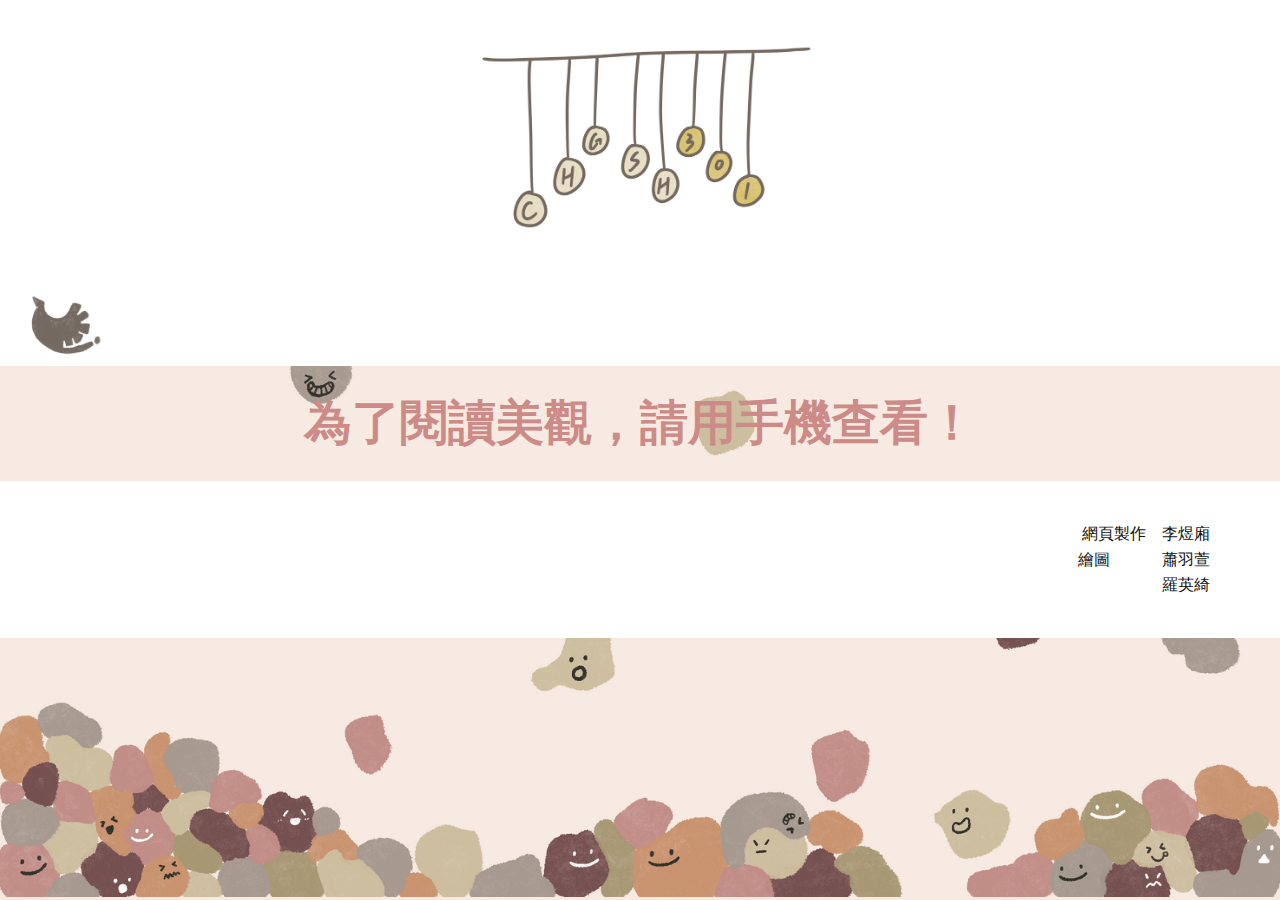
==== MathCard.html @ e6963622 "first commit" ====
<!DOCTYPE html>
<html style="font-size: 16px;">
  <head>
    <meta name="viewport" content="width=device-width, initial-scale=1.0">
    <meta charset="utf-8">
    <meta name="keywords" content="​Famous Fashion Photographers">
    <meta name="description" content="">
    <meta name="robots" content="noindex">
    <title>MathCard</title>
    <link rel="stylesheet" href="nicepage.css" media="screen">
<link rel="stylesheet" href="MathCard.css" media="screen">
    <script class="u-script" type="text/javascript" src="jquery.js" defer=""></script>
    <script class="u-script" type="text/javascript" src="nicepage.js" defer=""></script>
    <meta name="generator" content="Nicepage 4.11.3, nicepage.com">
    
    <link id="u-theme-google-font" rel="stylesheet" href="https://fonts.googleapis.com/css?family=Roboto:100,100i,300,300i,400,400i,500,500i,700,700i,900,900i|Open+Sans:300,300i,400,400i,500,500i,600,600i,700,700i,800,800i">
    <link id="u-page-google-font" rel="stylesheet" href="https://fonts.googleapis.com/css?family=Roboto:100,100i,300,300i,400,400i,500,500i,700,700i,900,900i|Open+Sans:300,300i,400,400i,500,500i,600,600i,700,700i,800,800i">
    
    
    
    
    
    
    
    
    
    <script type="application/ld+json">{
		"@context": "http://schema.org",
		"@type": "Organization",
		"name": "YuriCard"
}</script>
    <meta name="theme-color" content="#478ac9">
    <meta property="og:title" content="MathCard">
    <meta property="og:description" content="">
    <meta property="og:type" content="website">
  </head>
  <body class="u-body u-image u-image-contain u-xl-mode" style="background-position: 50% 50%; background-image: url(&quot;images/image012.png&quot;);"><header class="u-clearfix u-header u-sticky u-sticky-25d1 u-valign-middle u-white u-header" id="sec-eed2" data-animation-name="" data-animation-duration="0" data-animation-delay="0" data-animation-direction=""><img class="u-expanded-height-xs u-image u-image-default u-image-1" src="images/ebe093bd-50b1-2e32-857d-8b7e620f99f1.png" alt="" data-image-width="2048" data-image-height="1536"><img class="u-image u-image-default u-image-2" src="images/image01.png" alt="" data-image-width="1136" data-image-height="1600"></header>
    <section class="u-align-center u-clearfix u-hidden-lg u-hidden-md u-hidden-sm u-hidden-xl u-section-1" id="sec-1967">
      <style data-mode="XXL">@media (max-width: 0px) {
  .u-block-0374-2 {
    min-height: 613px;
  }
  .u-block-0374-9 {
    width: 758px;
    min-height: 478px;
    height: auto;
    margin-top: 60px;
    margin-bottom: 60px;
    margin-left: auto;
    margin-right: auto;
  }
  .u-block-0374-10 {
    position: absolute;
    bottom: 10px;
    width: auto;
    height: auto;
  }
  .u-block-0374-25 {
    background-image: linear-gradient(0deg, rgba(0,0,0,0.4), rgba(0,0,0,0.4)), url("[data-uri]");
    background-position: 50% 50%;
  }
  .u-block-0374-26 {
    padding-top: 30px;
    padding-bottom: 30px;
    padding-left: 60px;
    padding-right: 60px;
  }
  .u-block-0374-32 {
    margin-top: 0;
    margin-bottom: 0;
    margin-left: auto;
    margin-right: auto;
  }
  .u-block-0374-33 {
    width: 409px;
    margin-top: 20px;
    margin-left: auto;
    margin-right: auto;
    margin-bottom: 0;
  }
  .u-block-0374-34 {
    border-style: none;
    font-weight: 700;
    text-transform: uppercase;
    font-size: 0.875rem;
    letter-spacing: 1px;
    background-image: none;
    margin-top: 30px;
    margin-left: auto;
    margin-right: auto;
    margin-bottom: 0;
  }
  .u-block-0374-35 {
    background-image: linear-gradient(0deg, rgba(0,0,0,0.4), rgba(0,0,0,0.4)), url("[data-uri]");
    background-position: 50% 50%;
  }
  .u-block-0374-36 {
    padding-top: 30px;
    padding-bottom: 30px;
    padding-left: 60px;
    padding-right: 60px;
  }
  .u-block-0374-37 {
    margin-top: 0;
    margin-bottom: 0;
    margin-left: auto;
    margin-right: auto;
  }
  .u-block-0374-38 {
    width: 409px;
    margin-top: 20px;
    margin-left: auto;
    margin-right: auto;
    margin-bottom: 0;
  }
  .u-block-0374-39 {
    border-style: none;
    font-weight: 700;
    text-transform: uppercase;
    font-size: 0.875rem;
    letter-spacing: 1px;
    background-image: none;
    margin-top: 30px;
    margin-left: auto;
    margin-right: auto;
    margin-bottom: 0;
  }
  .u-block-0374-16 {
    width: 38px;
    height: 38px;
    background-image: none;
    left: -58px;
    position: absolute;
    right: auto;
  }
  .u-block-0374-7 {
    width: 38px;
    height: 38px;
    background-image: none;
    left: auto;
    position: absolute;
    right: -58px;
  }
}</style>
      <div class="u-clearfix u-sheet u-sheet-1">
        <h3 class="u-align-center u-text u-text-custom-color-6 u-text-1">注意！<br>你已被３０１的<span class="u-text-custom-color-2">畢業小卡</span>造訪<br>感謝你的注意！
        </h3>
        <h3 class="u-align-center u-text u-text-custom-color-6 u-text-2">有背景音樂<span style="font-size: 1rem;">
            <span style="font-size: 1.5rem;"></span>
          </span>
          <br>
        </h3>
        <div class="u-clearfix u-custom-html u-custom-html-1">
          <iframe width="330" height="100" src="https://www.youtube-nocookie.com/embed/-WGaDoOlHwo?;controls=0" title="YouTube video player" frameborder="0" allow="accelerometer; autoplay; clipboard-write; encrypted-media; gyroscope; picture-in-picture" allowfullscreen=""></iframe>
        </div>
      </div>
    </section>
    <section class="u-clearfix u-hidden-lg u-hidden-md u-hidden-sm u-hidden-xl u-section-2" id="sec-2242">
      <div class="u-clearfix u-sheet u-sheet-1">
        <div class="u-custom-color-1 u-expanded-width-xs u-radius-15 u-shape u-shape-round u-shape-1"></div>
        <div class="u-clearfix u-expanded-width u-gutter-0 u-layout-wrap u-layout-wrap-1">
          <div class="u-layout">
            <div class="u-layout-row">
              <div class="u-align-center-lg u-align-center-md u-align-center-sm u-align-center-xl u-align-left-xs u-container-style u-layout-cell u-left-cell u-size-23 u-layout-cell-1">
                <div class="u-container-layout u-valign-middle u-container-layout-1">
                  <div class="u-container-style u-custom-color-2 u-group u-opacity u-opacity-55 u-shape-circle u-group-1">
                    <div class="u-container-layout u-valign-bottom-xs u-container-layout-2">
                      <img class="u-expanded-width-xs u-image u-image-default u-preserve-proportions u-image-1" src="images/math.png" alt="" data-image-width="1600" data-image-height="1600">
                    </div>
                  </div>
                </div>
              </div>
              <div class="u-align-left u-container-style u-layout-cell u-right-cell u-size-37 u-layout-cell-2">
                <div class="u-container-layout u-valign-middle-lg u-valign-middle-md u-valign-middle-sm u-valign-middle-xl u-container-layout-3">
                  <h2 class="u-custom-font u-text u-text-custom-color-7 u-text-default-lg u-text-default-md u-text-default-sm u-text-default-xl u-text-1">你可能正在想：這是什麼東西？</h2>
                  <p class="u-align-left-xs u-custom-font u-text u-text-2">這是一封送給<span class="u-text-custom-color-7">301最讚的數學老師—俊豪</span>的畢業小卡片<br>因為疫情，我們失去了很多能夠聚在一起的機會，<br>而我們在2022年6月6號從彰化女中畢業了。<br>但！是！<br>透過這個卡片，<br>
                    <span class="u-text-custom-color-7" style="font-weight: 700;">即使未來身在不同處，您仍會想起</span>
                    <br>
                    <span style="font-weight: 700;" class="u-text-custom-color-7">301的心依舊與您同在</span>
                    <br>與您仰望同一片天空，與您踏著同一塊土地<br>
                    <span style="font-weight: 700;" class="u-text-custom-color-7">感謝這兩、三年您在彰女陪伴我們的時光</span>
                    <br>
                    <br>301敬上
                  </p>
                </div>
              </div>
            </div>
          </div>
        </div>
      </div>
    </section>
    <section class="u-align-center u-clearfix u-hidden-xs u-section-3" id="sec-a05a">
      <div class="u-clearfix u-sheet u-sheet-1">
        <h1 class="u-text u-text-custom-color-2 u-text-default u-text-1">為了閱讀美觀，請用手機查看！</h1>
      </div>
    </section>
    <section class="u-align-center u-clearfix u-hidden-lg u-hidden-md u-hidden-sm u-hidden-xl u-image-contain u-section-4" id="sec-e9bf" data-image-width="1600" data-image-height="1118">
      <style data-mode="XXL">@media (max-width: 0px) {
  .u-block-1e53-1 {
    background-image: none;
  }
  .u-block-1e53-2 {
    min-height: 579px;
  }
  .u-block-1e53-8 {
    min-height: 480px;
    width: 763px;
    margin-top: 50px;
    margin-bottom: 50px;
    margin-left: auto;
    margin-right: auto;
  }
  .u-block-1e53-9 {
    position: absolute;
    bottom: 10px;
    width: auto;
    height: auto;
  }
  .u-block-1e53-11 {
    padding-top: 30px;
    padding-bottom: 30px;
    padding-left: 80px;
    padding-right: 80px;
  }
  .u-block-1e53-18 {
    width: 83px;
    height: 83px;
    background-image: url("[data-uri]");
    background-position: 50% 50%;
    margin-top: 0;
    margin-bottom: 0;
    margin-left: auto;
    margin-right: auto;
  }
  .u-block-1e53-15 {
    margin-top: 20px;
    margin-left: 0;
    margin-right: 0;
    margin-bottom: 0;
    font-size: 1.25rem;
  }
  .u-block-1e53-16 {
    font-weight: 700;
    margin-top: 35px;
    margin-left: auto;
    margin-right: auto;
    margin-bottom: 0;
  }
  .u-block-1e53-17 {
    font-size: 1rem;
    font-weight: 400;
    margin-top: 15px;
    margin-left: auto;
    margin-right: auto;
    margin-bottom: 0;
  }
  .u-block-1e53-20 {
    padding-top: 30px;
    padding-bottom: 30px;
    padding-left: 80px;
    padding-right: 80px;
  }
  .u-block-1e53-21 {
    width: 83px;
    height: 83px;
    background-image: url("[data-uri]");
    background-position: 50% 50%;
    margin-top: 0;
    margin-bottom: 0;
    margin-left: auto;
    margin-right: auto;
  }
  .u-block-1e53-22 {
    margin-top: 20px;
    margin-left: 0;
    margin-right: 0;
    margin-bottom: 0;
    font-size: 1.25rem;
  }
  .u-block-1e53-23 {
    font-weight: 700;
    margin-top: 35px;
    margin-left: auto;
    margin-right: auto;
    margin-bottom: 0;
  }
  .u-block-1e53-24 {
    font-size: 1rem;
    font-weight: 400;
    margin-top: 15px;
    margin-left: auto;
    margin-right: auto;
    margin-bottom: 0;
  }
  .u-block-1e53-14 {
    width: 43px;
    height: 43px;
    background-image: none;
  }
  .u-block-1e53-7 {
    width: 43px;
    height: 43px;
    background-image: none;
    left: auto;
    position: absolute;
    right: 0;
  }
}</style>
      <div class="u-clearfix u-sheet u-valign-middle-xs u-sheet-1">
        <img class="u-image u-image-default u-image-1" src="images/Myproject1.png" alt="" data-image-width="2048" data-image-height="2048">
        <div class="u-container-style u-custom-color-2 u-effect-over-left u-group u-hover-box u-group-1">
          <div class="u-back-slide u-container-layout u-container-layout-1">
            <img class="u-absolute-hcenter-xs u-expanded u-image u-image-contain u-image-default" src="images/5.png" alt="" data-image-width="3900" data-image-height="3800">
          </div>
          <div class="u-black u-container-layout u-opacity u-opacity-55 u-over-slide u-container-layout-2">
            <p class="u-custom-font u-text u-text-1"> 謝謝老師這兩年ㄉ用心教導！知道老師在行政方面很忙，但還是會幫301很多忙就覺得很感動🥲祝老師早日變輕鬆、煩人的事都消失！💘<br>
              <br>吳衣緁
            </p>
          </div>
        </div>
        <div class="u-align-center-xs u-container-style u-effect-over-left u-group u-hover-box u-palette-1-base u-group-2">
          <div class="u-back-slide u-container-layout u-custom-color-2 u-container-layout-3">
            <img class="u-absolute-hcenter-xs u-expanded u-image u-image-contain u-image-default" src="images/25.png" alt="" data-image-width="3900" data-image-height="3800">
          </div>
          <div class="u-black u-container-layout u-opacity u-opacity-55 u-over-slide u-container-layout-4">
            <p class="u-align-left-xs u-custom-font u-text u-text-2"> 謝謝老師數學課講的是人話🥺讓我聽得懂你的課，每次都覺得有點想哭🥺雖然數學成績還是普普通通，但其實對我來說已經是大躍進了，我心裡會一直感恩你😭😭😭😭😭😭<br>
              <br>陳德諭
            </p>
          </div>
        </div>
        <div class="u-container-style u-effect-over-left u-group u-hover-box u-palette-1-base u-group-3">
          <div class="u-back-slide u-container-layout u-container-layout-5">
            <img class="u-absolute-hcenter-xs u-expanded u-image u-image-default" src="images/17.png" alt="" data-image-width="3900" data-image-height="3800">
          </div>
          <div class="u-black u-container-layout u-opacity u-opacity-55 u-over-slide u-container-layout-6">
            <p class="u-custom-font u-text u-text-3"> 謝謝老師 辛苦了😃<br>
              <br>馬巧殷
            </p>
          </div>
        </div>
        <div class="u-container-style u-effect-over-left u-group u-hover-box u-palette-1-base u-group-4">
          <div class="u-back-slide u-container-layout u-custom-color-2 u-container-layout-7">
            <img class="u-align-center-xs u-image u-image-contain u-image-default u-preserve-proportions u-image-5" src="images/21.png" alt="" data-image-width="1600" data-image-height="1559">
          </div>
          <div class="u-black u-container-layout u-opacity u-opacity-55 u-over-slide u-container-layout-8">
            <p class="u-custom-font u-text u-text-4"> 感謝老師常常幫我update資訊，還有學測前幫我們班加油實在很港動，祝老師每天健健康康開開心心😀<br>
              <br>莊婷嵎<br>
            </p>
          </div>
        </div>
        <div class="u-container-style u-custom-color-2 u-effect-over-left u-group u-hover-box u-group-5">
          <div class="u-back-slide u-container-layout u-container-layout-9">
            <img class="u-absolute-hcenter-xs u-expanded u-image u-image-contain u-image-default" src="images/26.png" alt="" data-image-width="3900" data-image-height="3800">
          </div>
          <div class="u-black u-container-layout u-opacity u-opacity-55 u-over-slide u-container-layout-10">
            <p class="u-custom-font u-text u-text-5"> 謝謝老師發給我們非常足夠的模擬試卷，還認真的寫詳解給我們看。老師總是能用最簡單的方式向我們講解題目，原本在補習班一直覺得數學好難，算得壓力好大，自從放掉補習班🤐，專心聽您上課後，才發現補習班給的有些做法只是為了寫起來光鮮亮麗，實際上並不是最適合我的方法。還是照著老師您的步調走比較安心，現在算數學也變成我的樂趣了~很開心能遇到老師上課時願意接受學生糾錯，但聽說糾正大學教授就等著被當（不知道是不是真的😭）。也謝謝老師請我們喝飲料、吃紅豆餅，還有很多的蛋糕和麵包~🤤祝福老師，身體健康，每天都開開心心🥰~<br>
              <br>黃彩閔
            </p>
          </div>
        </div>
      </div>
    </section>
    <section class="u-align-center u-clearfix u-hidden-lg u-hidden-md u-hidden-sm u-hidden-xl u-section-5" id="sec-21f6">
      <style data-mode="XXL">@media (max-width: 0px) {
   .u-section-5 {
    background-image: none;
  }
  .u-block-ae5b-2 {
    min-height: 579px;
  }
  .u-block-ae5b-8 {
    min-height: 480px;
    width: 763px;
    margin-top: 50px;
    margin-bottom: 50px;
    margin-left: auto;
    margin-right: auto;
  }
  .u-block-ae5b-9 {
    position: absolute;
    bottom: 10px;
    width: auto;
    height: auto;
  }
  .u-block-ae5b-11 {
    padding-top: 30px;
    padding-bottom: 30px;
    padding-left: 80px;
    padding-right: 80px;
  }
  .u-block-ae5b-18 {
    width: 83px;
    height: 83px;
    background-image: url("[data-uri]");
    background-position: 50% 50%;
    margin-top: 0;
    margin-bottom: 0;
    margin-left: auto;
    margin-right: auto;
  }
  .u-block-ae5b-15 {
    margin-top: 20px;
    margin-left: 0;
    margin-right: 0;
    margin-bottom: 0;
    font-size: 1.25rem;
  }
  .u-block-ae5b-16 {
    font-weight: 700;
    margin-top: 35px;
    margin-left: auto;
    margin-right: auto;
    margin-bottom: 0;
  }
  .u-block-ae5b-17 {
    font-size: 1rem;
    font-weight: 400;
    margin-top: 15px;
    margin-left: auto;
    margin-right: auto;
    margin-bottom: 0;
  }
  .u-block-ae5b-20 {
    padding-top: 30px;
    padding-bottom: 30px;
    padding-left: 80px;
    padding-right: 80px;
  }
  .u-block-ae5b-21 {
    width: 83px;
    height: 83px;
    background-image: url("[data-uri]");
    background-position: 50% 50%;
    margin-top: 0;
    margin-bottom: 0;
    margin-left: auto;
    margin-right: auto;
  }
  .u-block-ae5b-22 {
    margin-top: 20px;
    margin-left: 0;
    margin-right: 0;
    margin-bottom: 0;
    font-size: 1.25rem;
  }
  .u-block-ae5b-23 {
    font-weight: 700;
    margin-top: 35px;
    margin-left: auto;
    margin-right: auto;
    margin-bottom: 0;
  }
  .u-block-ae5b-24 {
    font-size: 1rem;
    font-weight: 400;
    margin-top: 15px;
    margin-left: auto;
    margin-right: auto;
    margin-bottom: 0;
  }
  .u-block-ae5b-14 {
    width: 43px;
    height: 43px;
    background-image: none;
  }
  .u-block-ae5b-7 {
    width: 43px;
    height: 43px;
    background-image: none;
    left: auto;
    position: absolute;
    right: 0;
  }
}</style>
      <div class="u-clearfix u-sheet u-sheet-1">
        <img class="u-image u-image-default u-image-1" src="images/Myproject3.png" alt="" data-image-width="2048" data-image-height="2048">
        <img class="u-image u-image-default u-image-2" src="images/Myproject2.png" alt="" data-image-width="2048" data-image-height="2048">
        <img class="u-image u-image-default u-image-3" src="images/Myproject.png" alt="" data-image-width="981" data-image-height="967">
        <div class="u-container-style u-effect-over-left u-group u-hover-box u-palette-1-base u-group-1">
          <div class="u-back-slide u-container-layout u-container-layout-1">
            <img class="u-absolute-hcenter-xs u-expanded u-image u-image-default" src="images/14.png" alt="" data-image-width="3900" data-image-height="3800">
          </div>
          <div class="u-black u-container-layout u-opacity u-opacity-55 u-over-slide u-container-layout-2">
            <p class="u-align-left-xs u-custom-font u-text u-text-1"> 謝謝老師教導！謝謝您花時間幫我寫推薦函，還教了我們兩年數學，辛苦了~<br>
              <br>侯千云
            </p>
          </div>
        </div>
        <div class="u-container-style u-effect-over-left u-group u-hover-box u-palette-1-base u-group-2">
          <div class="u-back-slide u-container-layout u-container-layout-3">
            <img class="u-absolute-hcenter-xs u-expanded u-image u-image-default" src="images/11.png" alt="" data-image-width="3900" data-image-height="3800">
          </div>
          <div class="u-black u-container-layout u-opacity u-opacity-55 u-over-slide u-container-layout-4">
            <p class="u-custom-font u-text u-text-2"> 謝謝老師協助我完成學習歷程，老師在課程方面也對我們班很用心(吃的方面也是<br>
              <br>林怡婷<span style="font-size: 0.75rem;"></span>
            </p>
          </div>
        </div>
        <div class="u-container-style u-custom-color-2 u-effect-over-left u-group u-hover-box u-group-3">
          <div class="u-back-slide u-container-layout u-container-layout-5">
            <img class="u-absolute-hcenter-xs u-expanded u-image u-image-contain u-image-default" src="images/231.png" alt="" data-image-width="3900" data-image-height="3800">
          </div>
          <div class="u-black u-container-layout u-opacity u-opacity-55 u-over-slide u-container-layout-6">
            <p class="u-custom-font u-text u-text-3"> 謝謝老師這兩年的教導，謝謝你高二的時候都會和我們說些課外的東西，讓我們可以自己去探討，讓我覺得非常的有趣，很慶幸可以遇到你這樣的老師<br>
              <br>許瑜甄
            </p>
          </div>
        </div>
        <div class="u-container-style u-custom-color-2 u-effect-over-left u-group u-hover-box u-group-4">
          <div class="u-back-slide u-container-layout u-container-layout-7">
            <img class="u-absolute-hcenter-xs u-expanded u-image u-image-contain u-image-default" src="images/29.png" alt="" data-image-width="3900" data-image-height="3800">
          </div>
          <div class="u-black u-container-layout u-opacity u-opacity-55 u-over-slide u-container-layout-8">
            <p class="u-custom-font u-text u-text-4"> 謝謝老師給我們的自由 還有在課堂上提到的時事 我真的很跟不上流行 您基本上就是我的新聞台🤣 也謝謝老師帶著全班的名字去跑馬拉松 真的有一種被加持到了的感覺 還有您願意抽時間讓我問東問西的（逃國文老師的課）也非常感謝！<br>
              <br>羅英綺
            </p>
          </div>
        </div>
        <div class="u-container-style u-custom-color-2 u-effect-over-left u-group u-hover-box u-group-5">
          <div class="u-back-slide u-container-layout u-container-layout-9">
            <img class="u-absolute-hcenter-xs u-expanded u-image u-image-contain u-image-default" src="images/182.png" alt="" data-image-width="3900" data-image-height="3800">
          </div>
          <div class="u-black u-container-layout u-opacity u-opacity-55 u-over-slide u-container-layout-10">
            <p class="u-custom-font u-text u-text-5"> 謝謝老師😊<br>
              <br>高筠婷
            </p>
          </div>
        </div>
        <div class="u-container-style u-custom-color-2 u-effect-over-left u-group u-hover-box u-group-6">
          <div class="u-back-slide u-container-layout u-container-layout-11">
            <img class="u-absolute-hcenter-xs u-expanded u-image u-image-contain u-image-default" src="images/1.png" alt="" data-image-width="3900" data-image-height="3800">
          </div>
          <div class="u-black u-container-layout u-opacity u-opacity-55 u-over-slide u-container-layout-12">
            <p class="u-custom-font u-text u-text-6"> 謝謝老師教導數學，還有段考的佛心出題😻<br>
              <br>方又幼
            </p>
          </div>
        </div>
        <div class="u-container-style u-effect-over-left u-group u-hover-box u-palette-1-base u-group-7">
          <div class="u-back-slide u-container-layout u-custom-color-2 u-container-layout-13">
            <img class="u-absolute-hcenter-xs u-expanded u-image u-image-contain u-image-default" src="images/4.png" alt="" data-image-width="3900" data-image-height="3800">
          </div>
          <div class="u-black u-container-layout u-opacity u-opacity-55 u-over-slide u-container-layout-14">
            <p class="u-custom-font u-text u-text-7"> 謝謝老師！<br>
              <br>江芮雯
            </p>
          </div>
        </div>
        <div class="u-container-style u-custom-color-2 u-effect-over-left u-group u-hover-box u-group-8">
          <div class="u-back-slide u-container-layout u-container-layout-15">
            <img class="u-absolute-hcenter-xs u-expanded u-image u-image-contain u-image-default" src="images/24.png" alt="" data-image-width="1600" data-image-height="1559">
          </div>
          <div class="u-black u-container-layout u-opacity u-opacity-55 u-over-slide u-container-layout-16">
            <p class="u-custom-font u-text u-text-8"> 謝謝老師的教導，讓我們學習到許多，也祝福老師身體健康，天天開心🥳<br>
              <br>陳姵埼
            </p>
          </div>
        </div>
      </div>
    </section>
    <section class="u-clearfix u-hidden-lg u-hidden-md u-hidden-sm u-hidden-xl u-section-6" id="sec-6e27">
      <div class="u-clearfix u-sheet u-sheet-1">
        <img class="u-image u-image-default u-image-1" src="images/Myproject.png" alt="" data-image-width="981" data-image-height="967">
        <img class="u-image u-image-default u-preserve-proportions u-image-2" src="images/Myproject4.png" alt="" data-image-width="1600" data-image-height="1600">
        <div class="u-container-style u-effect-over-left u-group u-hover-box u-palette-1-base u-group-1">
          <div class="u-back-slide u-container-layout u-container-layout-1">
            <img class="u-absolute-hcenter-xs u-expanded u-image u-image-default" src="images/28.png" alt="" data-image-width="1600" data-image-height="1559">
          </div>
          <div class="u-black u-container-layout u-opacity u-opacity-55 u-over-slide u-container-layout-2">
            <p class="u-custom-font u-text u-text-1"> 謝謝老師您誨人不倦的認真教學，讓我們受益匪淺!<br>祝 心想事成 萬事如意 (◍•ᴗ•◍)ゝ<br>
              <span style="font-size: 0.75rem;"></span>
              <br>蔡芳芸
            </p>
          </div>
        </div>
        <div class="u-container-style u-effect-over-left u-group u-hover-box u-palette-1-base u-group-2">
          <div class="u-back-slide u-container-layout u-custom-color-2 u-container-layout-3">
            <img class="u-align-center-xs u-image u-image-contain u-image-default u-image-4" src="images/20.png" alt="" data-image-width="1600" data-image-height="1559">
          </div>
          <div class="u-black u-container-layout u-opacity u-opacity-55 u-over-slide u-container-layout-4">
            <p class="u-custom-font u-text u-text-2"> 轉眼我們就要畢業，感謝老師這兩年的教導以及在社團事務上的各種協助！還記得當初要辦大迎新時的手忙腳亂，夜裡還在宿舍跟老師通話談活動細節和注意事項⋯XD很感謝老師對於社團的支持，還有會拿好吃的到班上分給我們這群飢餓的學生，也印了很多題目提供給可憐的分科生們TT就要畢業了！時光飛逝，我會好好記得老師的幽默和那些歡樂回憶。謝謝老師QQ！<br>
              <br>張藝馨
            </p>
          </div>
        </div>
        <div class="u-container-style u-effect-over-left u-group u-hover-box u-palette-1-base u-group-3">
          <div class="u-back-slide u-container-layout u-custom-color-2 u-container-layout-5">
            <img class="u-absolute-hcenter-xs u-expanded u-image u-image-contain u-image-default" src="images/7.png" alt="" data-image-width="1600" data-image-height="1559">
          </div>
          <div class="u-black u-container-layout u-opacity u-opacity-55 u-over-slide u-container-layout-6">
            <p class="u-custom-font u-text u-text-3"> 謝謝老師的教導 辛苦您了<br>
              <br>李映嫻
            </p>
          </div>
        </div>
        <div class="u-align-left-xs u-container-style u-custom-color-2 u-effect-over-left u-group u-hover-box u-group-4">
          <div class="u-back-slide u-container-layout u-container-layout-7">
            <img class="u-absolute-hcenter-xs u-expanded u-image u-image-contain u-image-default" src="images/6.png" alt="" data-image-width="1600" data-image-height="1559">
          </div>
          <div class="u-black u-container-layout u-opacity u-opacity-55 u-over-slide u-container-layout-8">
            <p class="u-custom-font u-text u-text-4"> 老師：<br>謝謝您這兩年來的教導，您把您的時間和體力都花費在我們身上，有時候我們很麻煩您，您卻一句怨言都沒有，還會請我們吃東西，雖然只教我們一個班，考卷、練習題還是很用心地幫我們準備，幫我們加課時，也沒有因為人數太少而直接不上課，讓您辛苦了。<br>謝謝您~祝您身體健康、馬拉松比賽可以得獎🏆<br> 吳華
            </p>
          </div>
        </div>
      </div>
    </section>
    <section class="u-clearfix u-hidden-lg u-hidden-md u-hidden-sm u-hidden-xl u-section-7" id="sec-ccec">
      <div class="u-clearfix u-sheet u-sheet-1">
        <div class="u-container-style u-effect-over-left u-group u-hover-box u-palette-1-base u-group-1">
          <div class="u-back-slide u-container-layout u-custom-color-2 u-container-layout-1">
            <img class="u-align-center-xs u-image u-image-contain u-image-default u-image-1" src="images/15.png" alt="" data-image-width="1600" data-image-height="1559">
          </div>
          <div class="u-black u-container-layout u-opacity u-opacity-55 u-over-slide u-container-layout-2">
            <p class="u-custom-font u-text u-text-1"> 謝謝老師幫我們製作一大堆的考古題，還幫我們講解我們有問題的地方，有這些題目讓我不用再額外去買考古題本，喔喔對了，還有偶而會出現的小點心，讓我們能在大量消耗腦力的同時可以補充體力，謝謝老師，老師辛苦了！<br>
              <br>施佩茹
            </p>
          </div>
        </div>
        <div class="u-container-style u-effect-over-left u-group u-hover-box u-palette-1-base u-group-2">
          <div class="u-back-slide u-container-layout u-custom-color-2 u-container-layout-3">
            <img class="u-align-center-xs u-image u-image-contain u-image-default u-image-2" src="images/9.png" alt="" data-image-width="1600" data-image-height="1559">
          </div>
          <div class="u-black u-container-layout u-opacity u-opacity-55 u-over-slide u-container-layout-4">
            <p class="u-align-left-xs u-custom-font u-text u-text-2">謝謝老師在考完學測之後還特地請小老師發班群鼓勵我們！覺得揪甘心！<br>在學測前也印了很多份考古題、刪掉新課綱沒有的題型給我們寫，還戴著全班簽名的帽子去跑馬拉松<br>謝謝您這兩年來的教導，祝福您之後當201的班導、沒有再接很累的訓育組長了！<br>
              <br>李煜廂
            </p>
          </div>
        </div>
        <div class="u-align-left-xs u-container-style u-custom-color-2 u-effect-over-left u-group u-hover-box u-group-3">
          <div class="u-back-slide u-container-layout u-container-layout-5">
            <img class="u-absolute-hcenter-xs u-expanded u-image u-image-contain u-image-default" src="images/27.png" alt="" data-image-width="1600" data-image-height="1559">
          </div>
          <div class="u-black u-container-layout u-opacity u-opacity-55 u-over-slide u-container-layout-6">
            <p class="u-custom-font u-text u-text-3"> 謝謝老師！<br>
              <br>蕭羽萱
            </p>
          </div>
        </div>
      </div>
    </section>
    <section class="u-clearfix u-hidden-lg u-hidden-md u-hidden-sm u-hidden-xl u-section-8" id="sec-25b9">
      <div class="u-clearfix u-sheet u-valign-middle-xs u-sheet-1">
        <img class="u-image u-image-default u-preserve-proportions u-image-1" src="images/Myproject5.png" alt="" data-image-width="2048" data-image-height="2048">
        <div class="u-container-style u-effect-over-left u-group u-hover-box u-palette-1-base u-group-1">
          <div class="u-back-slide u-container-layout u-custom-color-2 u-container-layout-1">
            <img class="u-absolute-hcenter-xs u-expanded u-image u-image-contain u-image-default" src="images/22.png" alt="" data-image-width="1600" data-image-height="1559">
          </div>
          <div class="u-black u-container-layout u-opacity u-opacity-55 u-over-slide u-container-layout-2">
            <p class="u-custom-font u-text u-text-1"> 我就客套的四個字——後會有期，夠簡潔有力了吧:D<br>
              <br>許芷熒
            </p>
          </div>
        </div>
        <div class="u-container-style u-effect-over-left u-group u-hover-box u-palette-1-base u-group-2">
          <div class="u-back-slide u-container-layout u-custom-color-2 u-container-layout-3">
            <img class="u-absolute-hcenter-xs u-expanded u-image u-image-contain u-image-default" src="images/10.png" alt="" data-image-width="1600" data-image-height="1559">
          </div>
          <div class="u-black u-container-layout u-opacity u-opacity-55 u-over-slide u-container-layout-4">
            <p class="u-custom-font u-text u-text-2"> 是位刀子嘴豆腐心的老師處處都替我們301的著想，默默的鼓勵著我們，也慢慢的養胖我們。很開心可以有你當我們的數學老師<br>
              <br>周沛誼
            </p>
          </div>
        </div>
      </div>
    </section>
    
    
    <footer class="u-clearfix u-footer u-white" id="sec-18f5"><div class="u-align-left-xs u-clearfix u-sheet u-valign-middle u-sheet-1">
        <p class="u-align-right u-custom-font u-text u-text-default-xs u-text-1">網頁製作　李煜廂<br>繪圖&nbsp; &nbsp; &nbsp; &nbsp; &nbsp;　蕭羽萱<br> 羅英綺
        </p>
      </div></footer>

  </body>
</html>
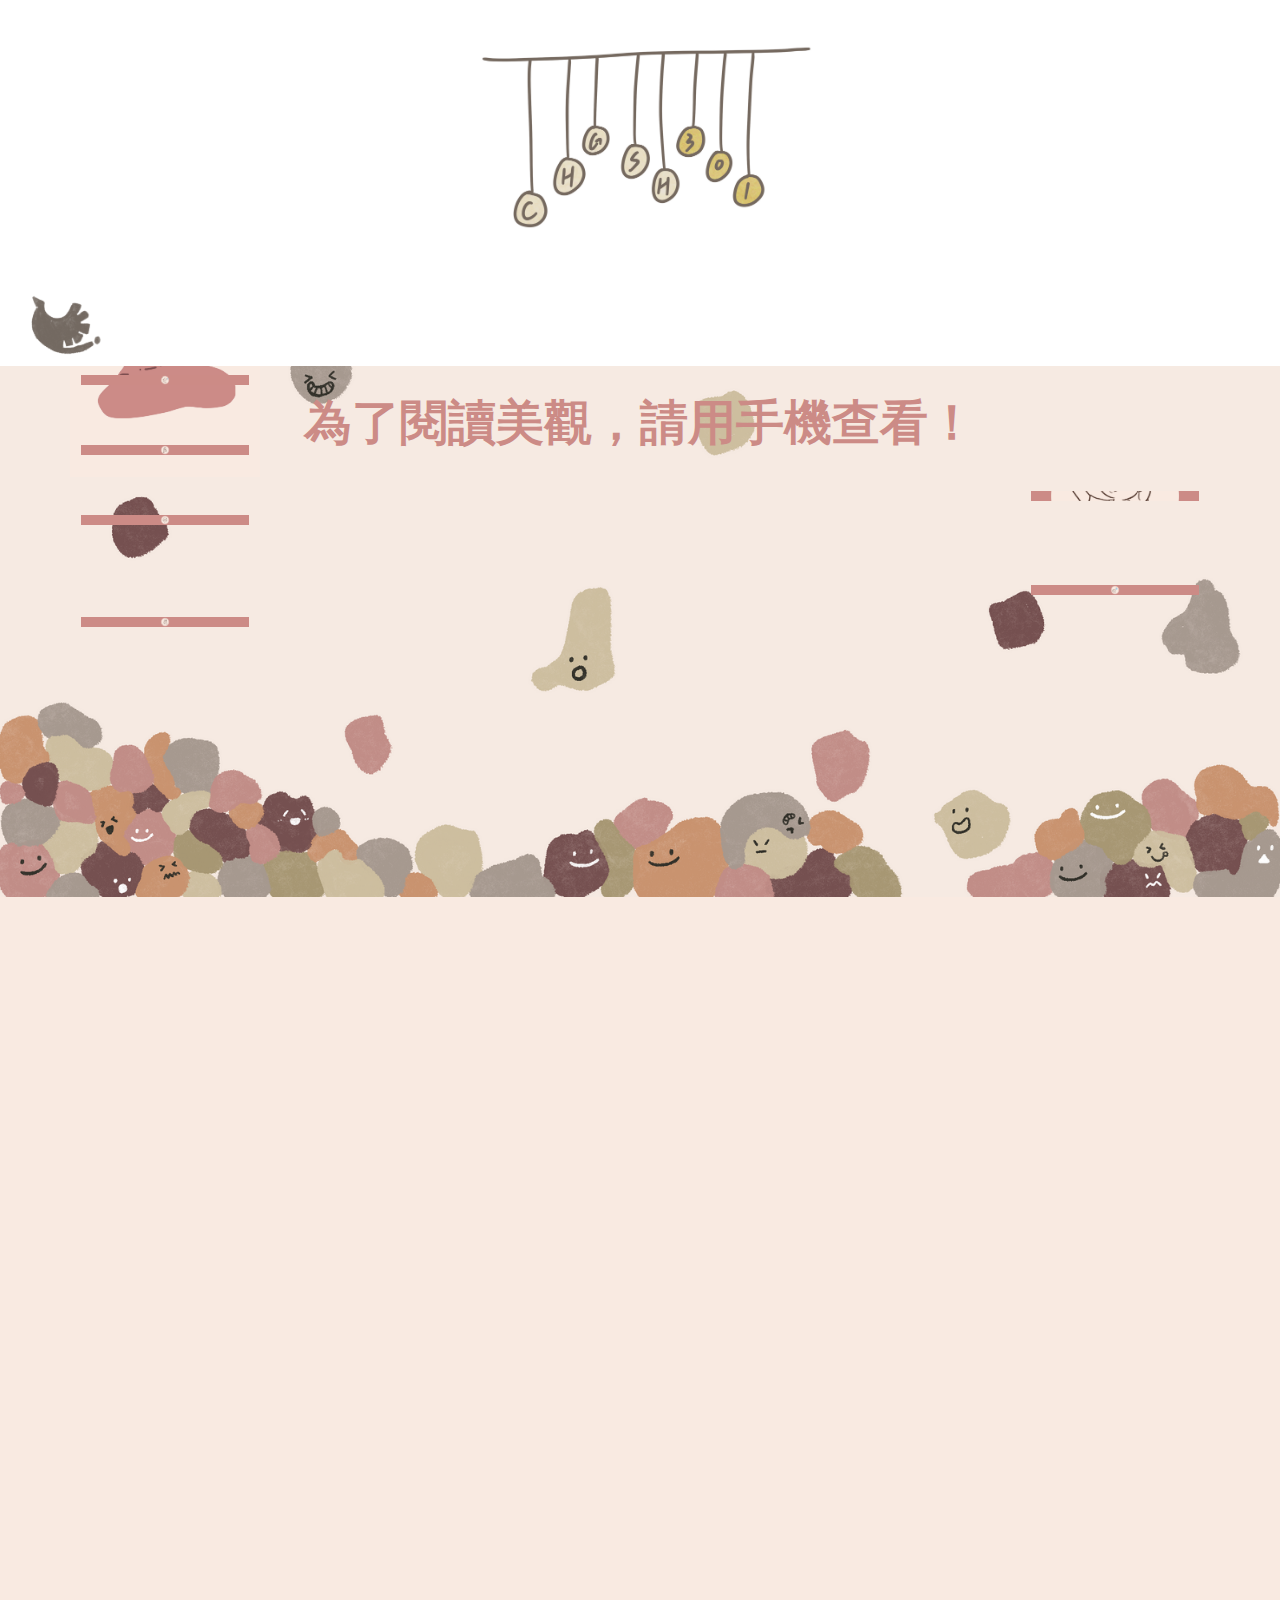
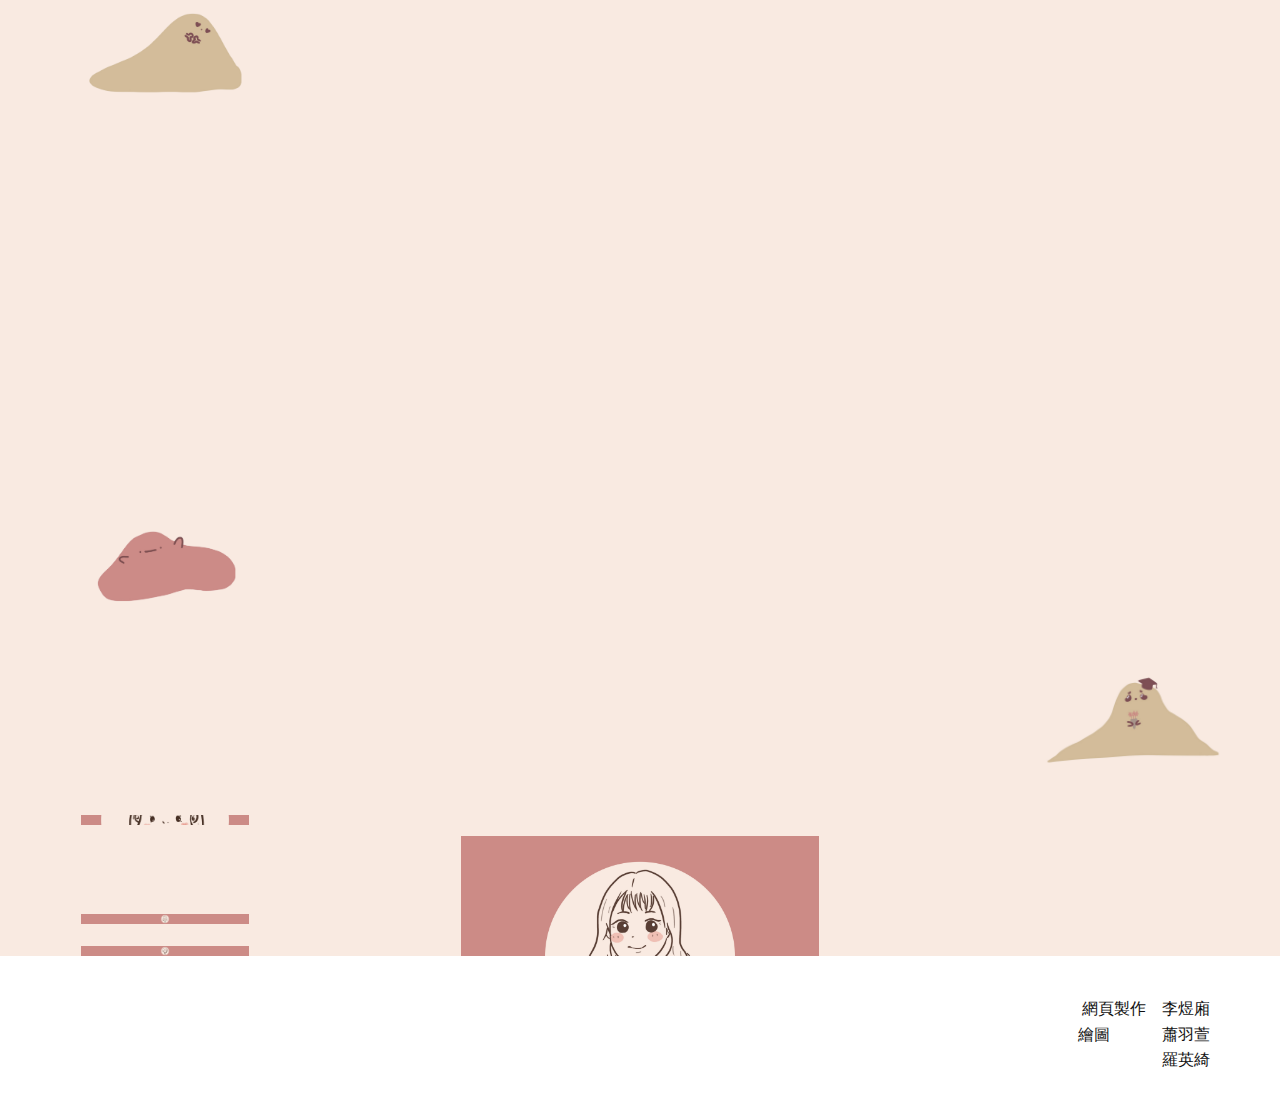
==== commit d67b53bb: "2nd commit" ====
--- a/MathCard.html
+++ b/MathCard.html
@@ -360,7 +360,7 @@
         </div>
       </div>
     </section>
-    <section class="u-align-center u-clearfix u-hidden-lg u-hidden-md u-hidden-sm u-hidden-xl u-section-5" id="sec-21f6">
+    <section class="u-align-center u-clearfix u-section-5" id="sec-21f6">
       <style data-mode="XXL">@media (max-width: 0px) {
    .u-section-5 {
     background-image: none;
@@ -558,7 +558,7 @@
         </div>
       </div>
     </section>
-    <section class="u-clearfix u-hidden-lg u-hidden-md u-hidden-sm u-hidden-xl u-section-6" id="sec-6e27">
+    <section class="u-clearfix  u-section-6" id="sec-6e27">
       <div class="u-clearfix u-sheet u-sheet-1">
         <img class="u-image u-image-default u-image-1" src="images/Myproject.png" alt="" data-image-width="981" data-image-height="967">
         <img class="u-image u-image-default u-preserve-proportions u-image-2" src="images/Myproject4.png" alt="" data-image-width="1600" data-image-height="1600">
--- a/MathCard.css
+++ b/MathCard.css
@@ -699,7 +699,7 @@
 
 @media (max-width: 575px) {
   .u-section-5 .u-sheet-1 {
-    min-height: 1748px;
+    min-height: 2000px;
   }
 
   .u-section-5 .u-image-1 {
